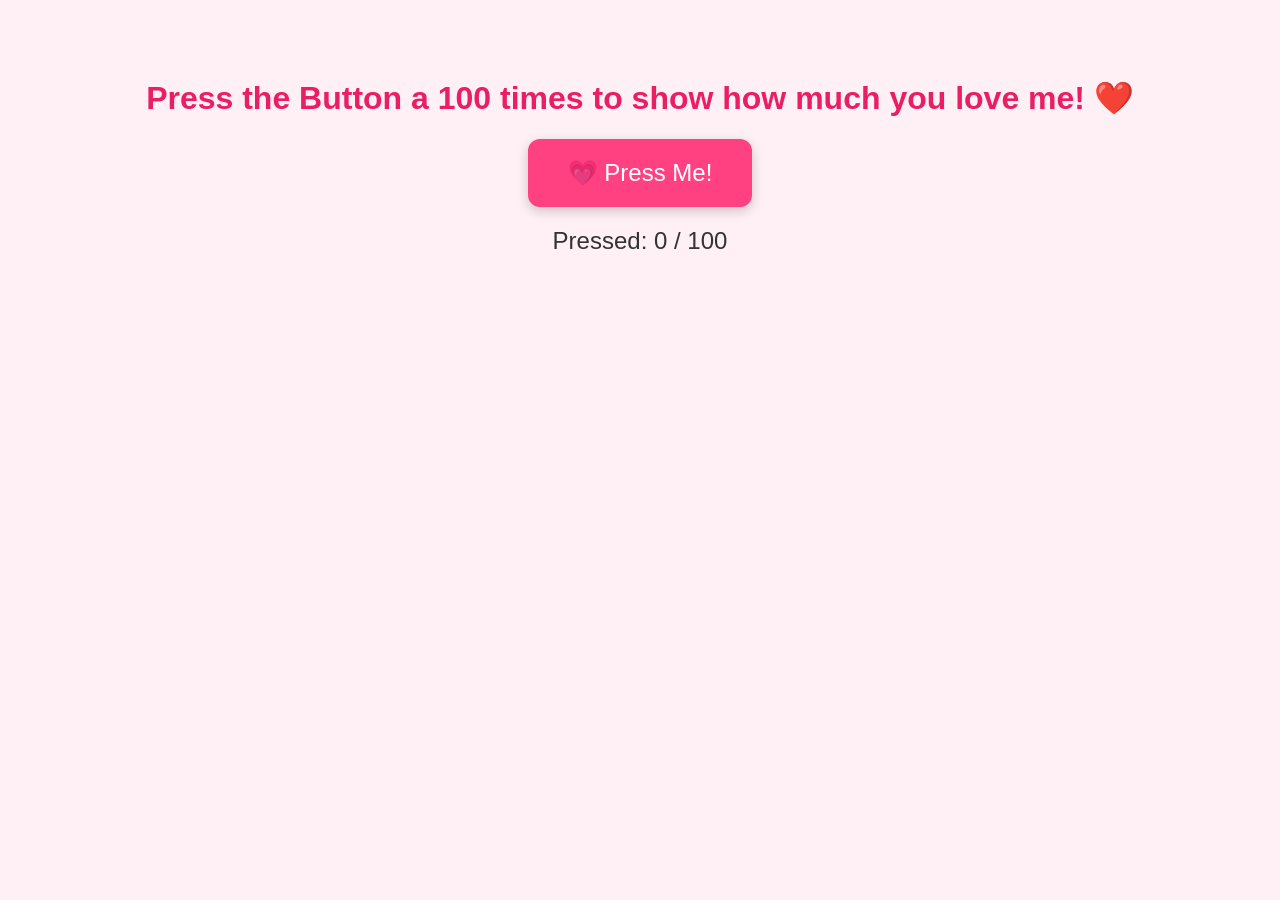
==== Pressthebutton.html @ 8c67e638 "first commit" ====
<!DOCTYPE html>
<html lang="en">
<head>
  <meta charset="UTF-8">
  <meta name="viewport" content="width=device-width, initial-scale=1.0">
  <title>100 Button Clicks</title>
  <style>
    body {
      font-family: 'Segoe UI', sans-serif;
      text-align: center;
      padding: 50px;
      background-color: #fff0f5;
      overflow-x: hidden;
    }

    h1 {
      font-size: 2rem;
      color: #e91e63;
    }

    #loveBtn {
      padding: 20px 40px;
      font-size: 1.5rem;
      background-color: #ff4081;
      color: white;
      border: none;
      border-radius: 12px;
      cursor: pointer;
      transition: 0.3s ease;
      box-shadow: 0 4px 12px rgba(0,0,0,0.2);
    }

    #loveBtn:hover {
      background-color: #f50057;
    }

    #counter {
      font-size: 1.5rem;
      margin-top: 20px;
      color: #333;
    }

    #message {
      font-size: 1.8rem;
      margin-top: 30px;
      color: #e91e63;
      font-weight: bold;
    }

    .love-letter {
      position: fixed;
      top: 50%;
      left: 50%;
      transform: translate(-50%, -50%) scale(0);
      background: #fff;
      padding: 30px;
      border-radius: 30px;
      box-shadow: 0 0 20px rgba(0,0,0,0.2);
      z-index: 999;
      text-align: center;
      transition: transform 0.5s ease, opacity 0.5s ease;
      max-width: 400px;
      font-size: 1.2rem;
      opacity: 0;
    }

    .love-letter.show {
      transform: translate(-50%, -50%) scale(1);
      opacity: 1;
    }

    .love-letter h2 {
      color: #e91e63;
      margin-bottom: 15px;
    }

    .heart {
      position: fixed;
      color: #ff69b4;
      font-size: 24px;
      animation: float 4s linear infinite;
      z-index: 1;
    }

    @keyframes float {
      0% {
        transform: translateY(0) scale(1);
        opacity: 1;
      }
      100% {
        transform: translateY(-100vh) scale(1.5);
        opacity: 0;
      }
    }

    .heart:nth-child(odd) {
      animation-duration: 4s;
      animation-delay: 0.5s;
    }

    .heart:nth-child(even) {
      animation-duration: 5s;
      animation-delay: 1s;
    }

    .confetti {
      position: absolute;
      top: 0;
      left: 50%;
      z-index: 100;
      pointer-events: none;
      animation: confettiFall 4s ease-in-out forwards;
    }

    @keyframes confettiFall {
      0% { transform: translateY(-100vh); opacity: 1; }
      100% { transform: translateY(100vh); opacity: 0; }
    }
  </style>
</head>
<body>

  <h1>Press the Button a 100 times to show how much you love me! ❤️</h1>

  <button id="loveBtn">&#128151; Press Me!</button>
  <div id="counter">Pressed: 0 / 100</div>
  <div id="message"></div>

  <!-- Hidden Love Letter Popup -->
  <div class="love-letter" id="loveLetter">
    <h2> 💌 Read me! 💌 </h2>
    <p>
      Thank you for showing me how much you love me. I made this to say that I really, really love you and I appreciate all that you do for me.
      I'm sorry if I've been on edge a lot and  doubting a lot of stuff but i trust you and what happens happens, I trust you&#128578;.
      You mean so much to me and I'm so glad we're together. I hope we stay with each other for a very long time.
      I don't know what I would do without you because I love you so so so much ❤️
      I hope you liked this because it took me 4-5 days to make (crazy, right?), but it was so worth it. I'd do it again in a heartbeat.
      You mean the world to me. I love you to the moon and back 💞
    </p>
  </div>

  <!-- Sounds -->
  <audio id="loveSong" src="audio/2025-03-14 03-51-26.mp3" preload="auto"></audio>

  <script>
    let count = 0;

    const button = document.getElementById("loveBtn");
    const counter = document.getElementById("counter");
    const message = document.getElementById("message");
    const loveLetter = document.getElementById("loveLetter");
    const loveSong = document.getElementById("loveSong");

    button.addEventListener("click", () => {
      if (count < 100) {
        count++;
        counter.textContent = `Pressed: ${count} / 100`;

        if (count % 10 === 0) {
          createFloatingHeart();
        }
      }

      if (count === 100) {
        message.innerHTML = "WOW! You love me sooooooo much! 🥰";
        button.disabled = true;
        button.style.opacity = 0.5;

        // Show love letter popup
        setTimeout(() => {
          loveLetter.classList.add("show");
        }, 500);

        // Play love song
        loveSong.play();

        // Extra floating hearts
        for (let i = 0; i < 20; i++) {
          setTimeout(createFloatingHeart, i * 200);
        }
      }
    });

    function createFloatingHeart() {
      const heart = document.createElement("div");
      heart.classList.add("heart");
      heart.innerHTML = "💗";
      heart.style.left = Math.random() * 100 + "vw";
      heart.style.fontSize = Math.random() * 20 + 20 + "px";
      document.body.appendChild(heart);

      setTimeout(() => {
        heart.remove();
      }, 4000);
    }
  </script>
</body>
</html>
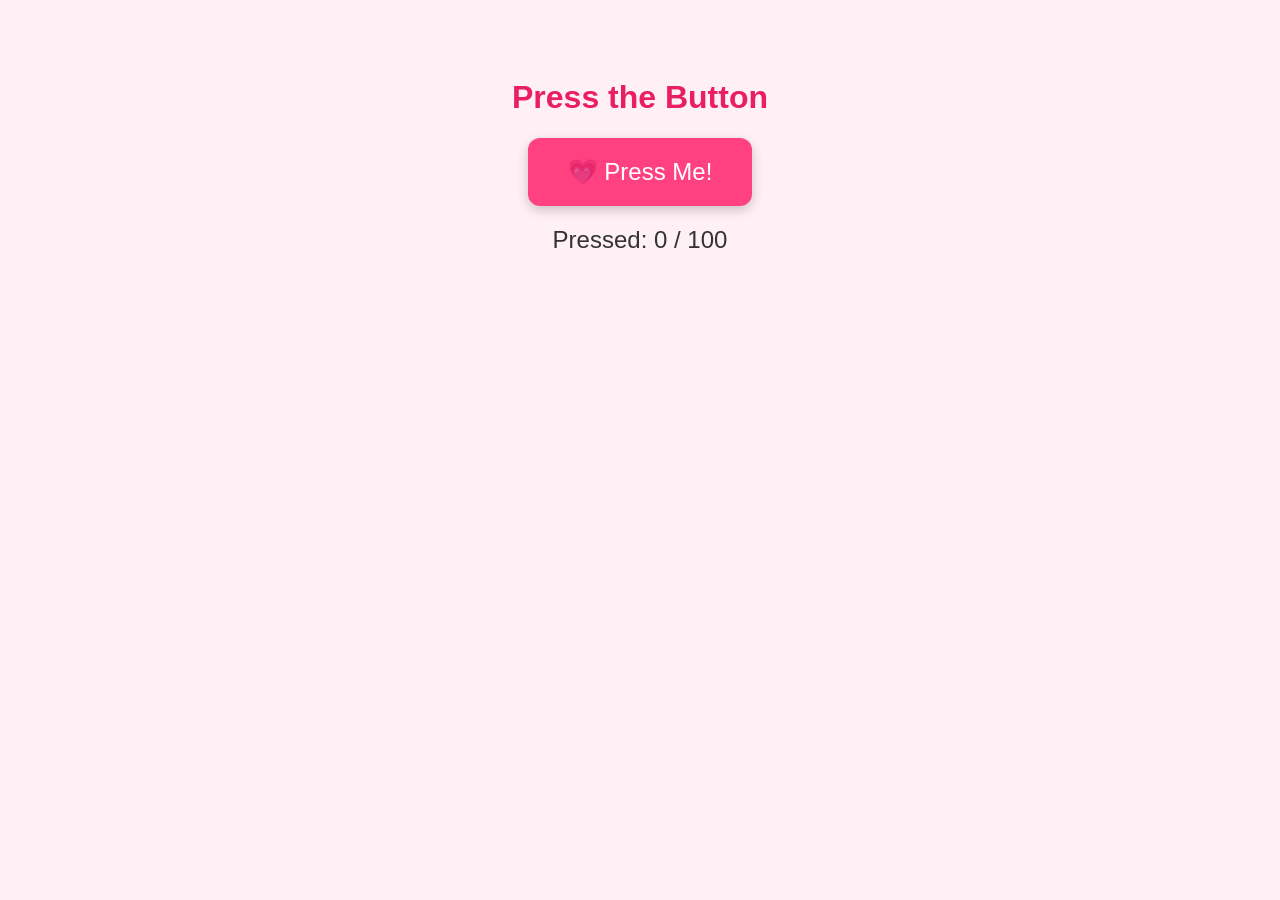
==== commit aed0f228: "Update Pressthebutton.html" ====
--- a/Pressthebutton.html
+++ b/Pressthebutton.html
@@ -74,7 +74,7 @@
       margin-bottom: 15px;
     }
 
-    .heart {
+    .star {
       position: fixed;
       color: #ff69b4;
       font-size: 24px;
@@ -93,12 +93,12 @@
       }
     }
 
-    .heart:nth-child(odd) {
+    .star:nth-child(odd) {
       animation-duration: 4s;
       animation-delay: 0.5s;
     }
 
-    .heart:nth-child(even) {
+    .star:nth-child(even) {
       animation-duration: 5s;
       animation-delay: 1s;
     }
@@ -120,7 +120,7 @@
 </head>
 <body>
 
-  <h1>Press the Button a 100 times to show how much you love me! ❤️</h1>
+  <h1>Press the Button</h1>
 
   <button id="loveBtn">&#128151; Press Me!</button>
   <div id="counter">Pressed: 0 / 100</div>
@@ -128,19 +128,14 @@
 
   <!-- Hidden Love Letter Popup -->
   <div class="love-letter" id="loveLetter">
-    <h2> 💌 Read me! 💌 </h2>
+    <h2> Read me! </h2>
     <p>
-      Thank you for showing me how much you love me. I made this to say that I really, really love you and I appreciate all that you do for me.
-      I'm sorry if I've been on edge a lot and  doubting a lot of stuff but i trust you and what happens happens, I trust you&#128578;.
-      You mean so much to me and I'm so glad we're together. I hope we stay with each other for a very long time.
-      I don't know what I would do without you because I love you so so so much ❤️
-      I hope you liked this because it took me 4-5 days to make (crazy, right?), but it was so worth it. I'd do it again in a heartbeat.
-      You mean the world to me. I love you to the moon and back 💞
+      Thank you for playing along! here's a little song as well!
     </p>
   </div>
 
   <!-- Sounds -->
-  <audio id="loveSong" src="audio/2025-03-14 03-51-26.mp3" preload="auto"></audio>
+  <audio id="loveSong" src="audio/2025-05-02 00-59-37.mp4" preload="auto"></audio>
 
   <script>
     let count = 0;
@@ -157,12 +152,12 @@
         counter.textContent = `Pressed: ${count} / 100`;
 
         if (count % 10 === 0) {
-          createFloatingHeart();
+          createFloatingStars();
         }
       }
 
       if (count === 100) {
-        message.innerHTML = "WOW! You love me sooooooo much! 🥰";
+        message.innerHTML = "WOW!";
         button.disabled = true;
         button.style.opacity = 0.5;
 
@@ -174,23 +169,23 @@
         // Play love song
         loveSong.play();
 
-        // Extra floating hearts
+        // Extra floating stars
         for (let i = 0; i < 20; i++) {
-          setTimeout(createFloatingHeart, i * 200);
+          setTimeout(createFloatingStars, i * 200);
         }
       }
     });
 
-    function createFloatingHeart() {
+    function createFloatingStars() {
       const heart = document.createElement("div");
-      heart.classList.add("heart");
-      heart.innerHTML = "💗";
+      heart.classList.add("Star");
+      heart.innerHTML = "⭐";
       heart.style.left = Math.random() * 100 + "vw";
       heart.style.fontSize = Math.random() * 20 + 20 + "px";
       document.body.appendChild(heart);
 
       setTimeout(() => {
-        heart.remove();
+        star.remove();
       }, 4000);
     }
   </script>
